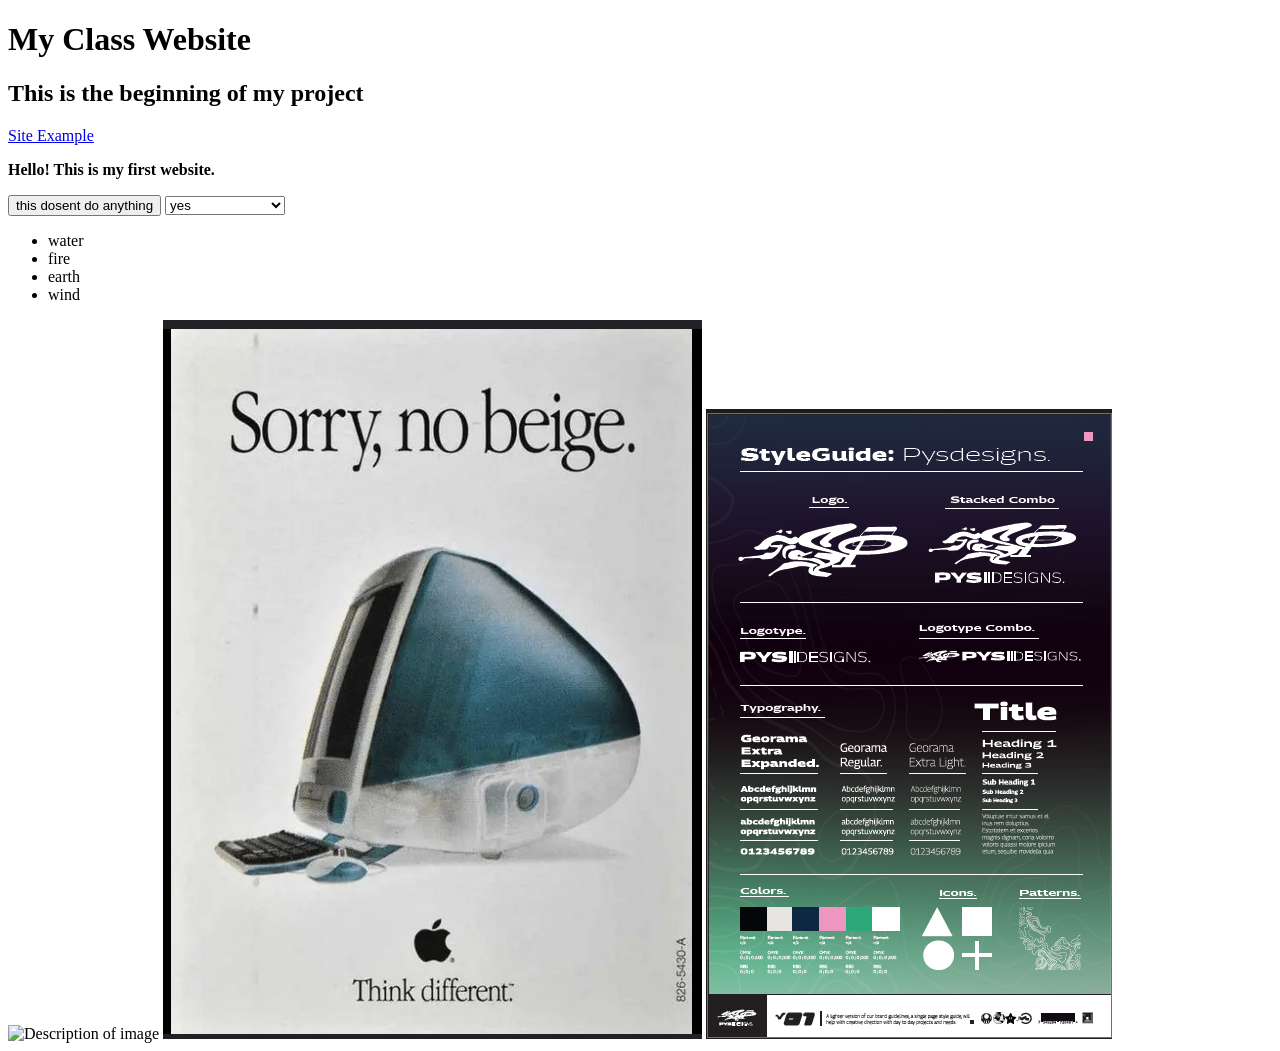
==== index.html @ b3498339 "Fix file path for stylesheet in index.html" ====
<!doctype html>
<html lang="en">
<head>
  <meta charset="utf-8">
  <meta name="viewport" content="width=device-width, initial-scale=1">
  <title>Document</title>
  <link rel="stylesheet" href="./style.css">
</head>
<body>
<h1>My Class Website</h1>
<h2>This is the beginning of my project</h2>
<a href="https://pysdesigns.studio/">Site Example</a>

  <p><b>Hello! This is my first website.</b></p>
  
  <button>this dosent do anything</button>
  <select>
    <option value="option1">yes</option>
    <option value="option2">no</option>
    <option value="option3">maybe</option>
    <option value="option4">so</option>
    <option value="option5">idk</option>
    <option value="option6">and another one</option>
</select>
<ul>
  <li>water</li>
  <li>fire</li>
  <li>earth</li>
  <li>wind</li>
</ul>

  <img src="sample 1.jpg" alt="Description of image">
  <img src="Sample 2.png" alt="Description of image">
  <img src="Sample 3.png" alt="Description of image">
 
</body>
</html>
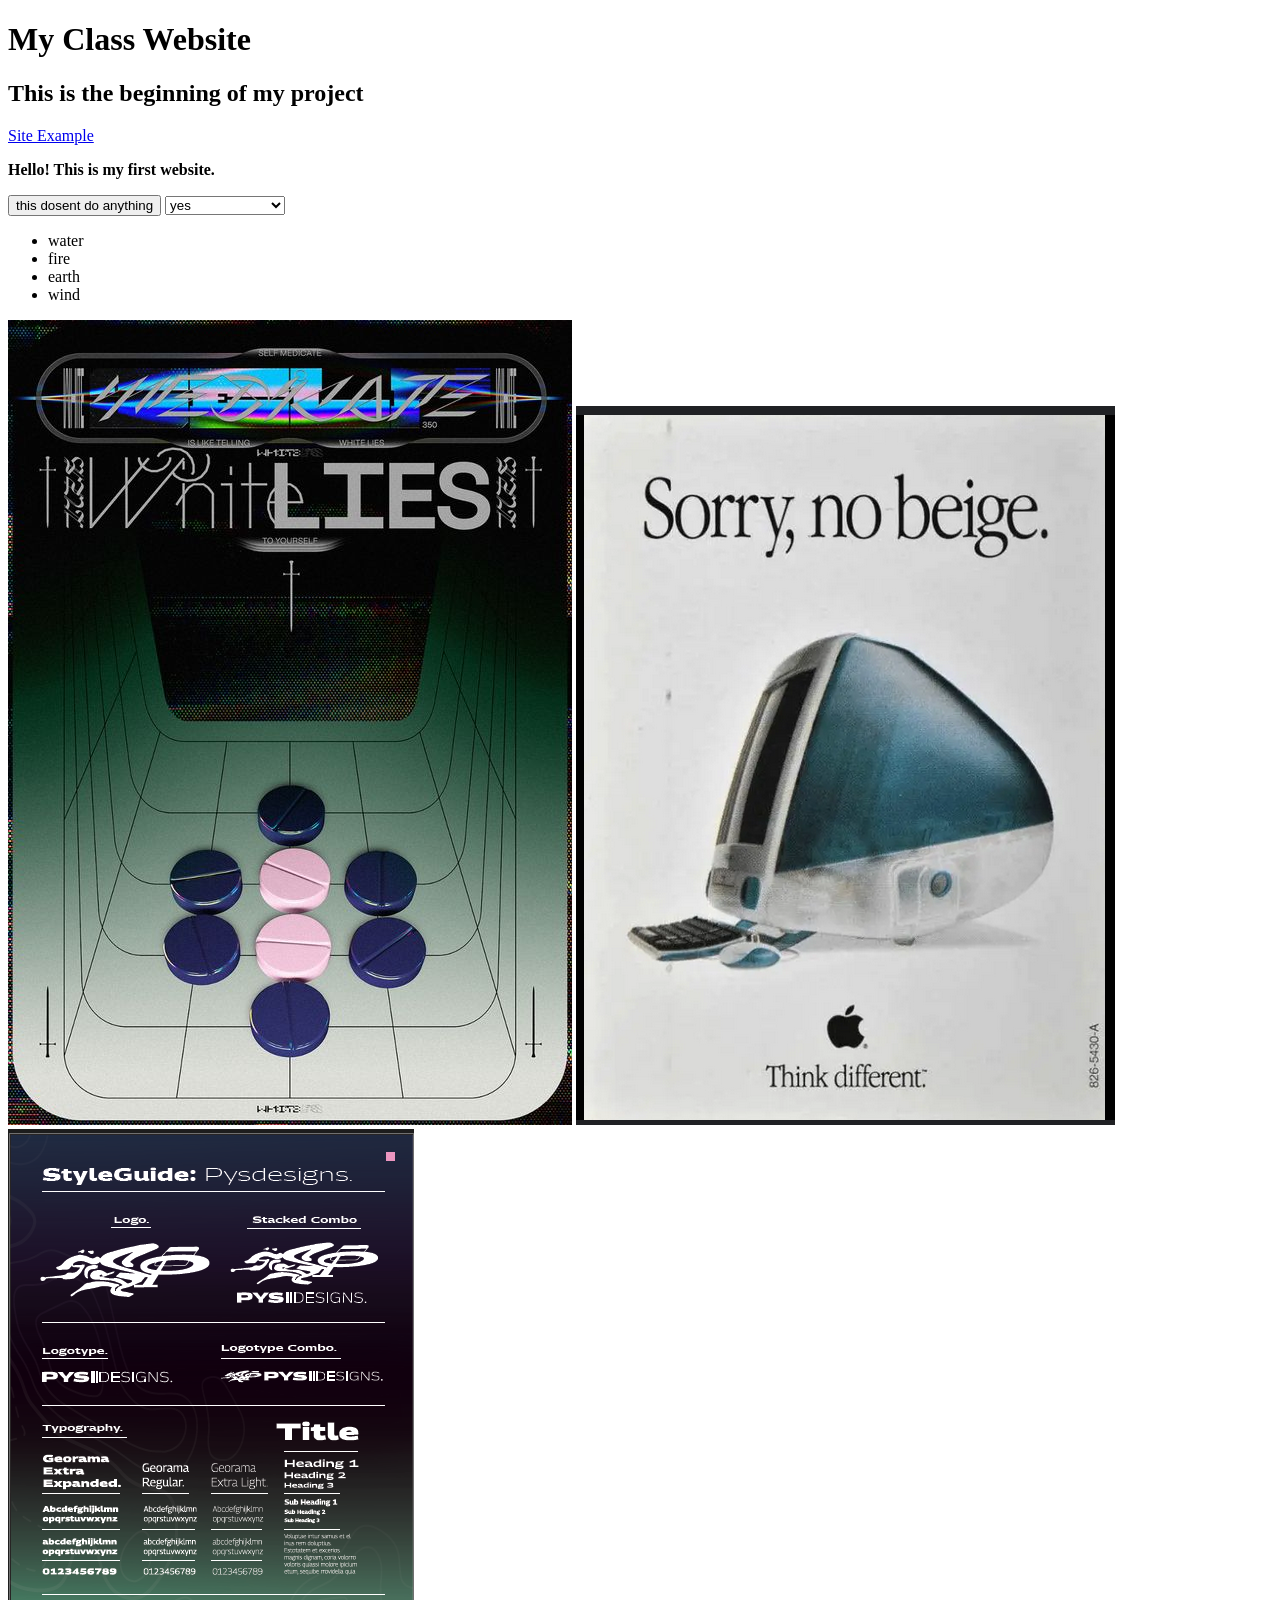
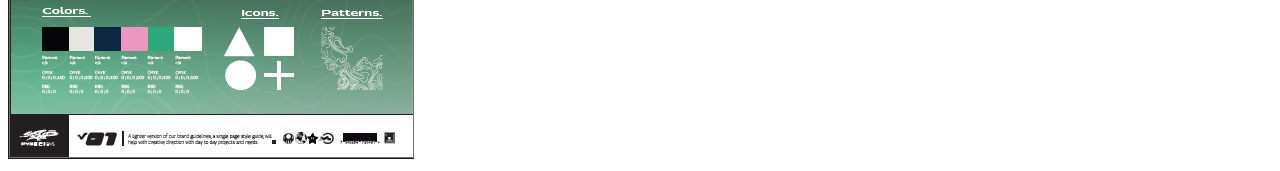
==== commit c714d3e2: "Fix HTML formatting and structure" ====
--- a/index.html
+++ b/index.html
@@ -29,7 +29,7 @@
   <li>wind</li>
 </ul>
 
-  <img src="sample 1.jpg" alt="Description of image">
+  <img src="Sample 1.jpg" alt="Description of image">
   <img src="Sample 2.png" alt="Description of image">
   <img src="Sample 3.png" alt="Description of image">
  
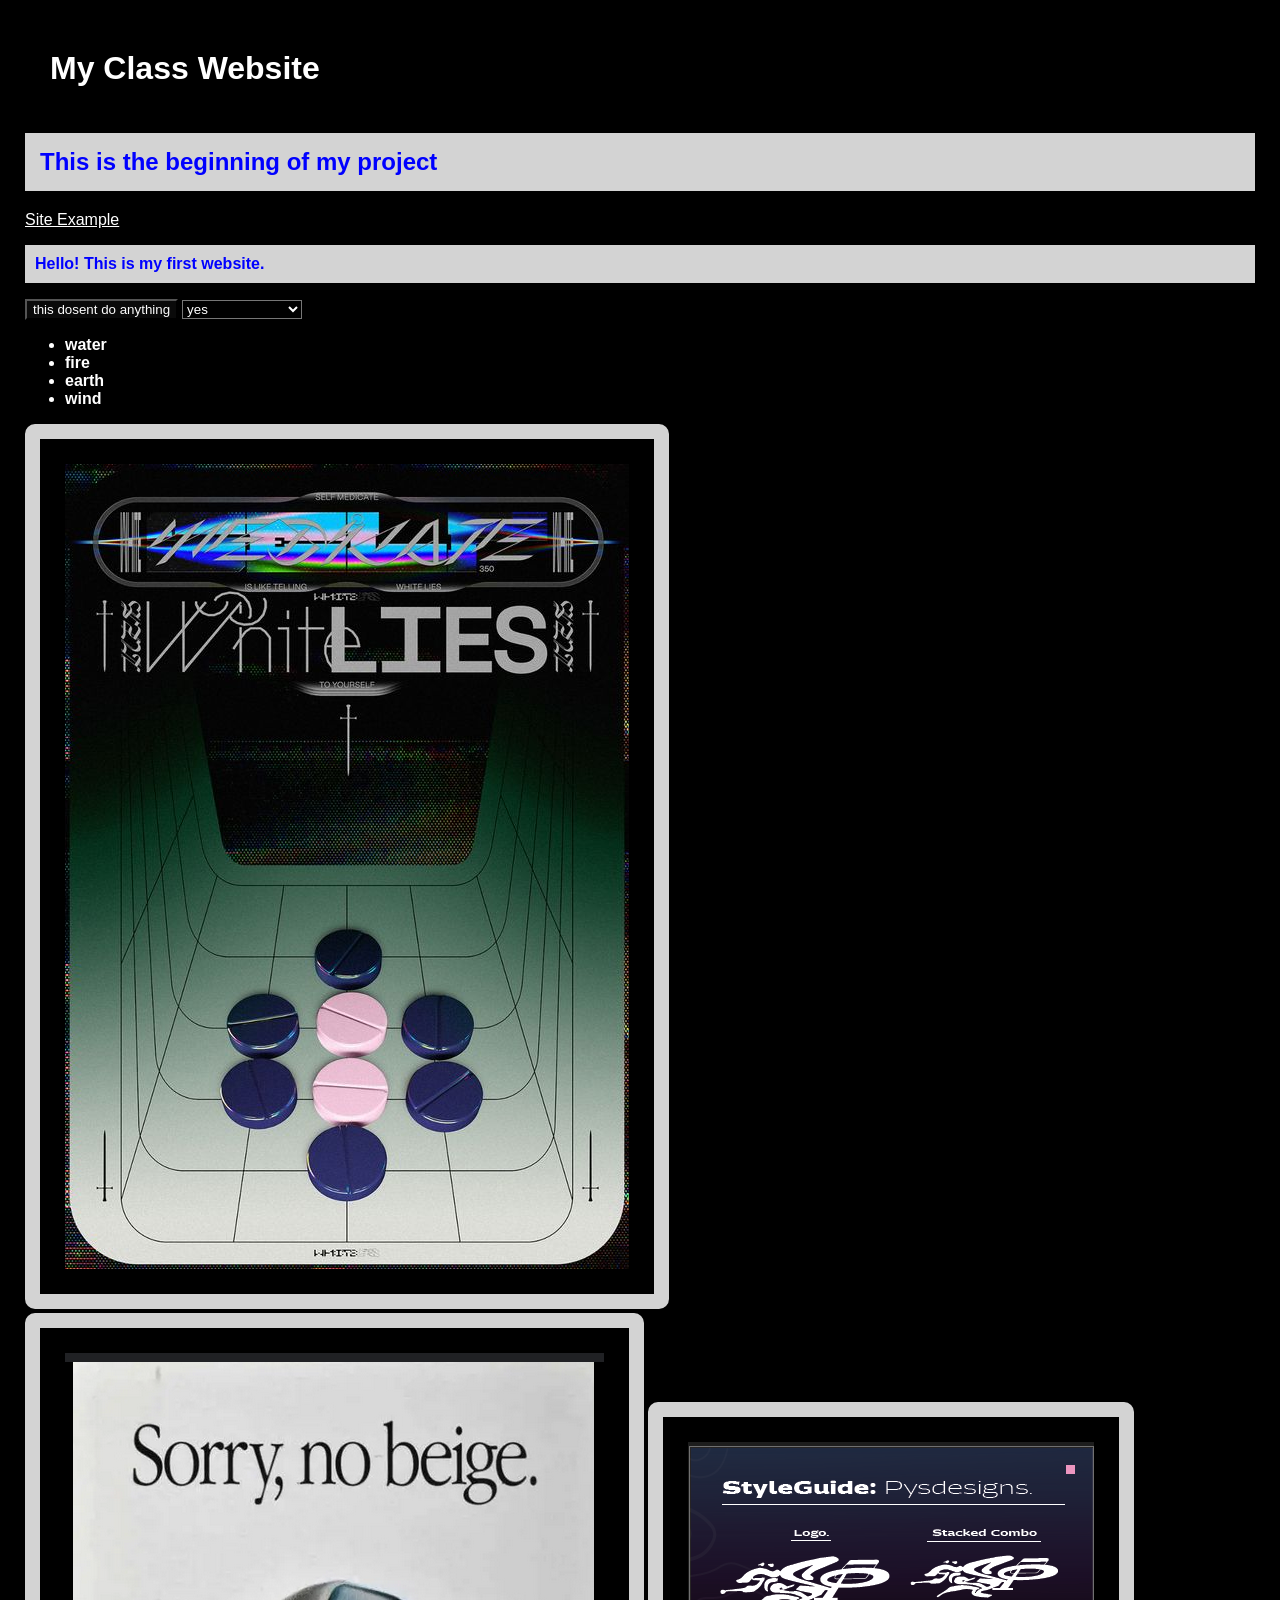
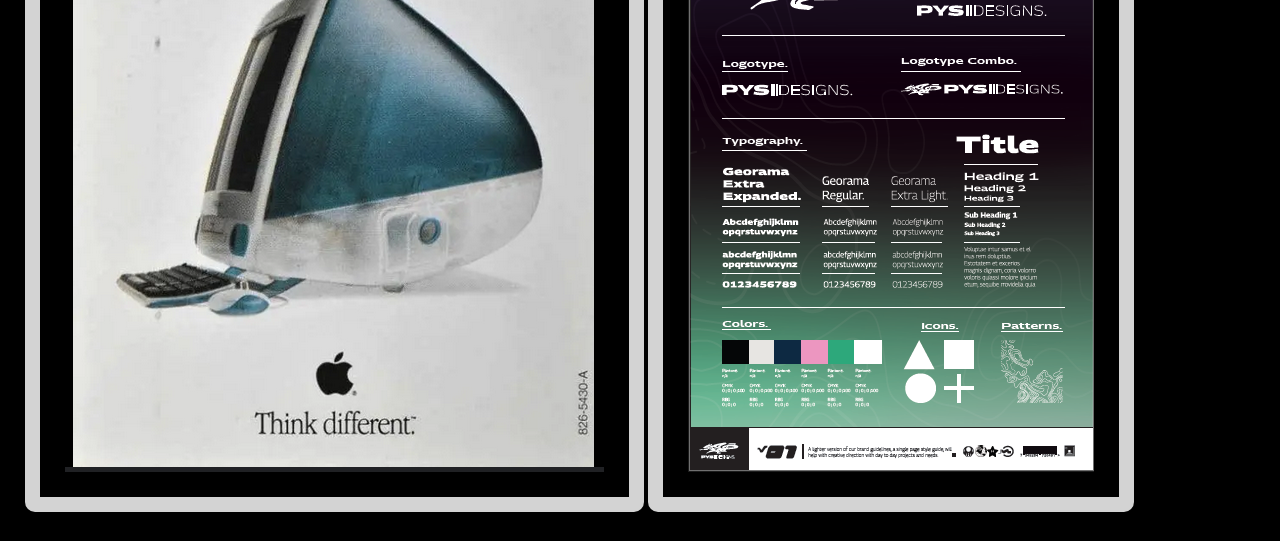
==== commit ed456a3f: "Update index.html" ====
--- a/index.html
+++ b/index.html
@@ -4,7 +4,7 @@
   <meta charset="utf-8">
   <meta name="viewport" content="width=device-width, initial-scale=1">
   <title>Document</title>
-  <link rel="stylesheet" href="./style.css">
+  <link rel="stylesheet" href="./Style.css">
 </head>
 <body>
 <h1>My Class Website</h1>
--- a/Style.css
+++ b/Style.css
@@ -0,0 +1,54 @@
+body{
+    background-color: black;
+    margin: 25px;
+}
+H1{
+    color: white;
+    background-color: black;
+    font-family: Arial, sans-serif;
+    padding: 25px;
+}
+H2{
+    color: blue;
+    background-color: lightgray;
+    font-family: Arial, sans-serif;
+    padding: 15px;
+}
+P{
+    color: blue;
+    background-color: lightgray;
+    font-family: Arial, sans-serif;
+    padding: 10px;
+}
+a{
+    color:white;
+    background-color: black;
+    font-family: Arial, sans-serif;
+}
+img{
+    background-color: black;
+    border: 15px solid lightgray;
+    border-radius: 10px;
+    padding: 25px;
+}
+select{
+    color: white;
+    background-color: black;
+    font-family: Arial, sans-serif;
+}
+ul{
+    color: white;
+    background-color: none;
+    font-family: Arial, sans-serif;
+    font-weight: bold;
+}
+button{
+    color:rgb(253, 253, 253);
+    background-color: #0a0a0a;
+    font-family: Arial, sans-serif;
+}
+select{
+    color: white;
+    background-color: black;
+    font-family: Arial, sans-serif;
+}
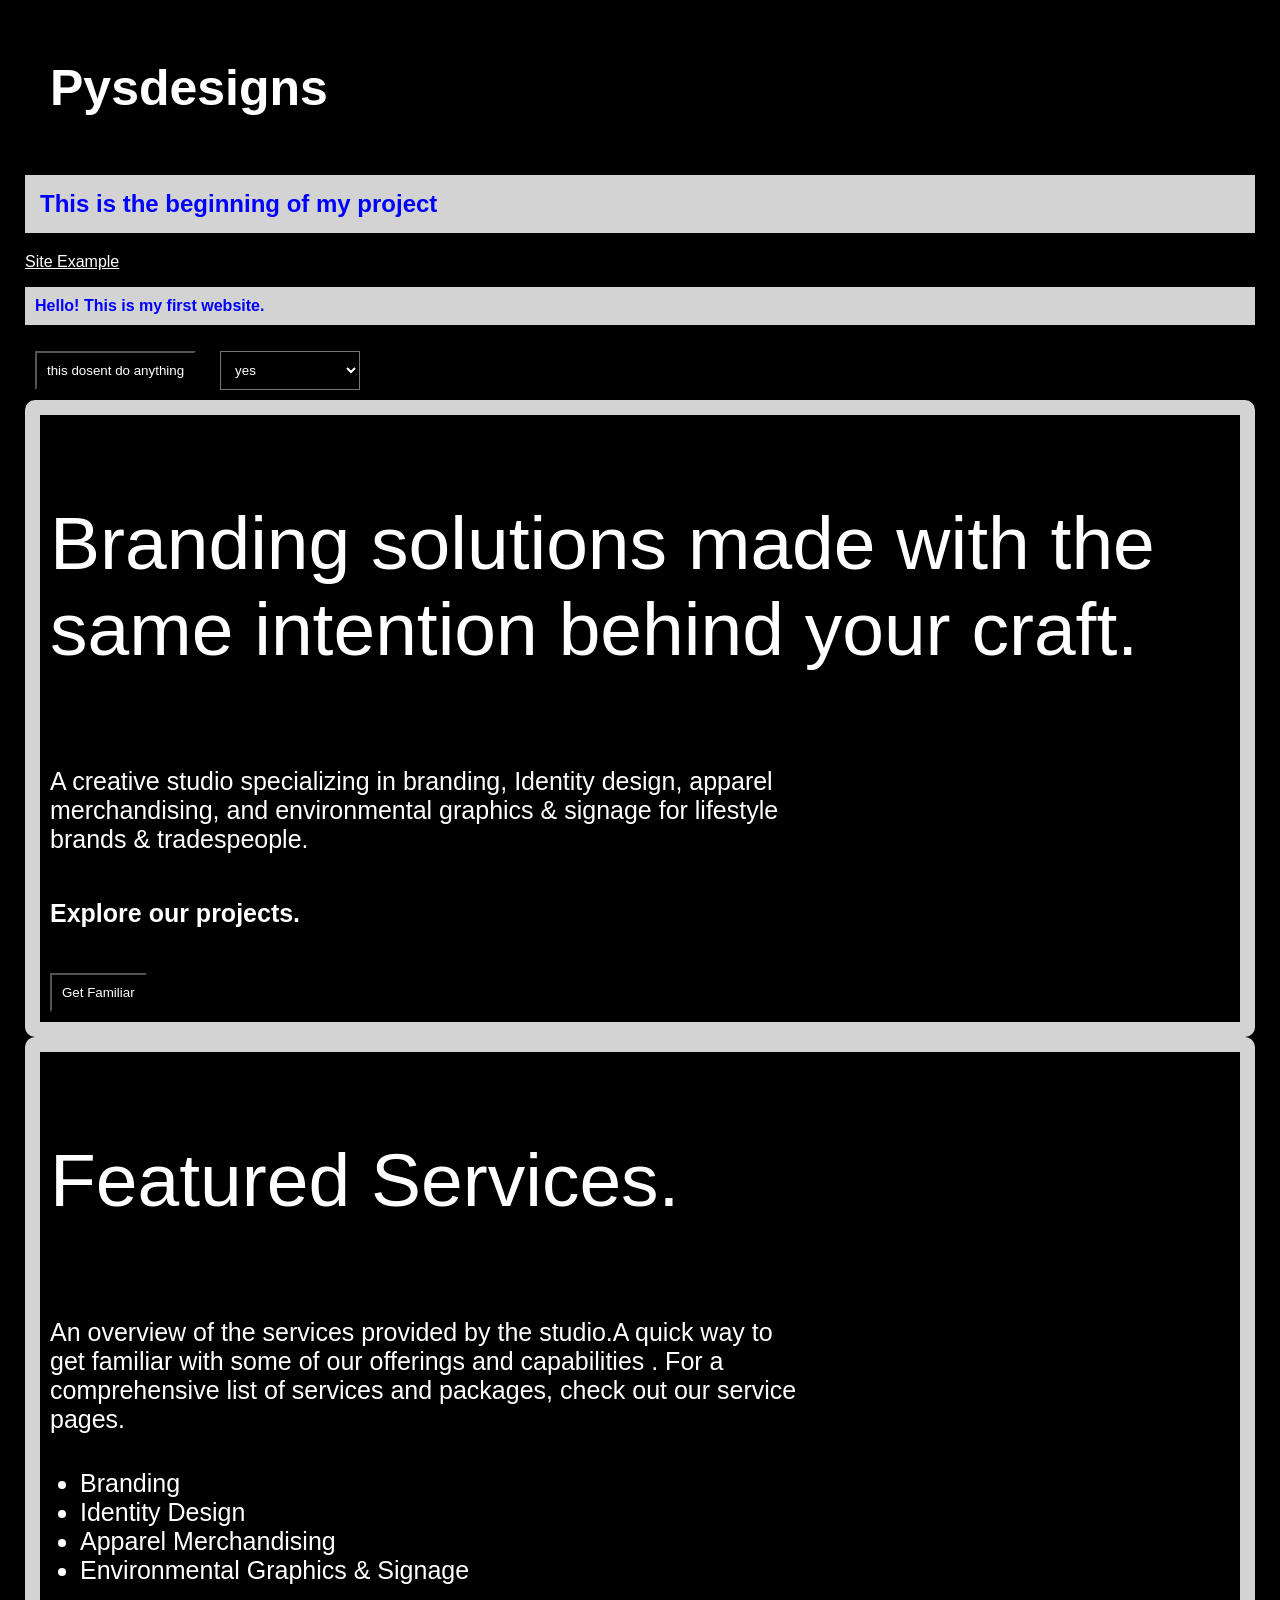
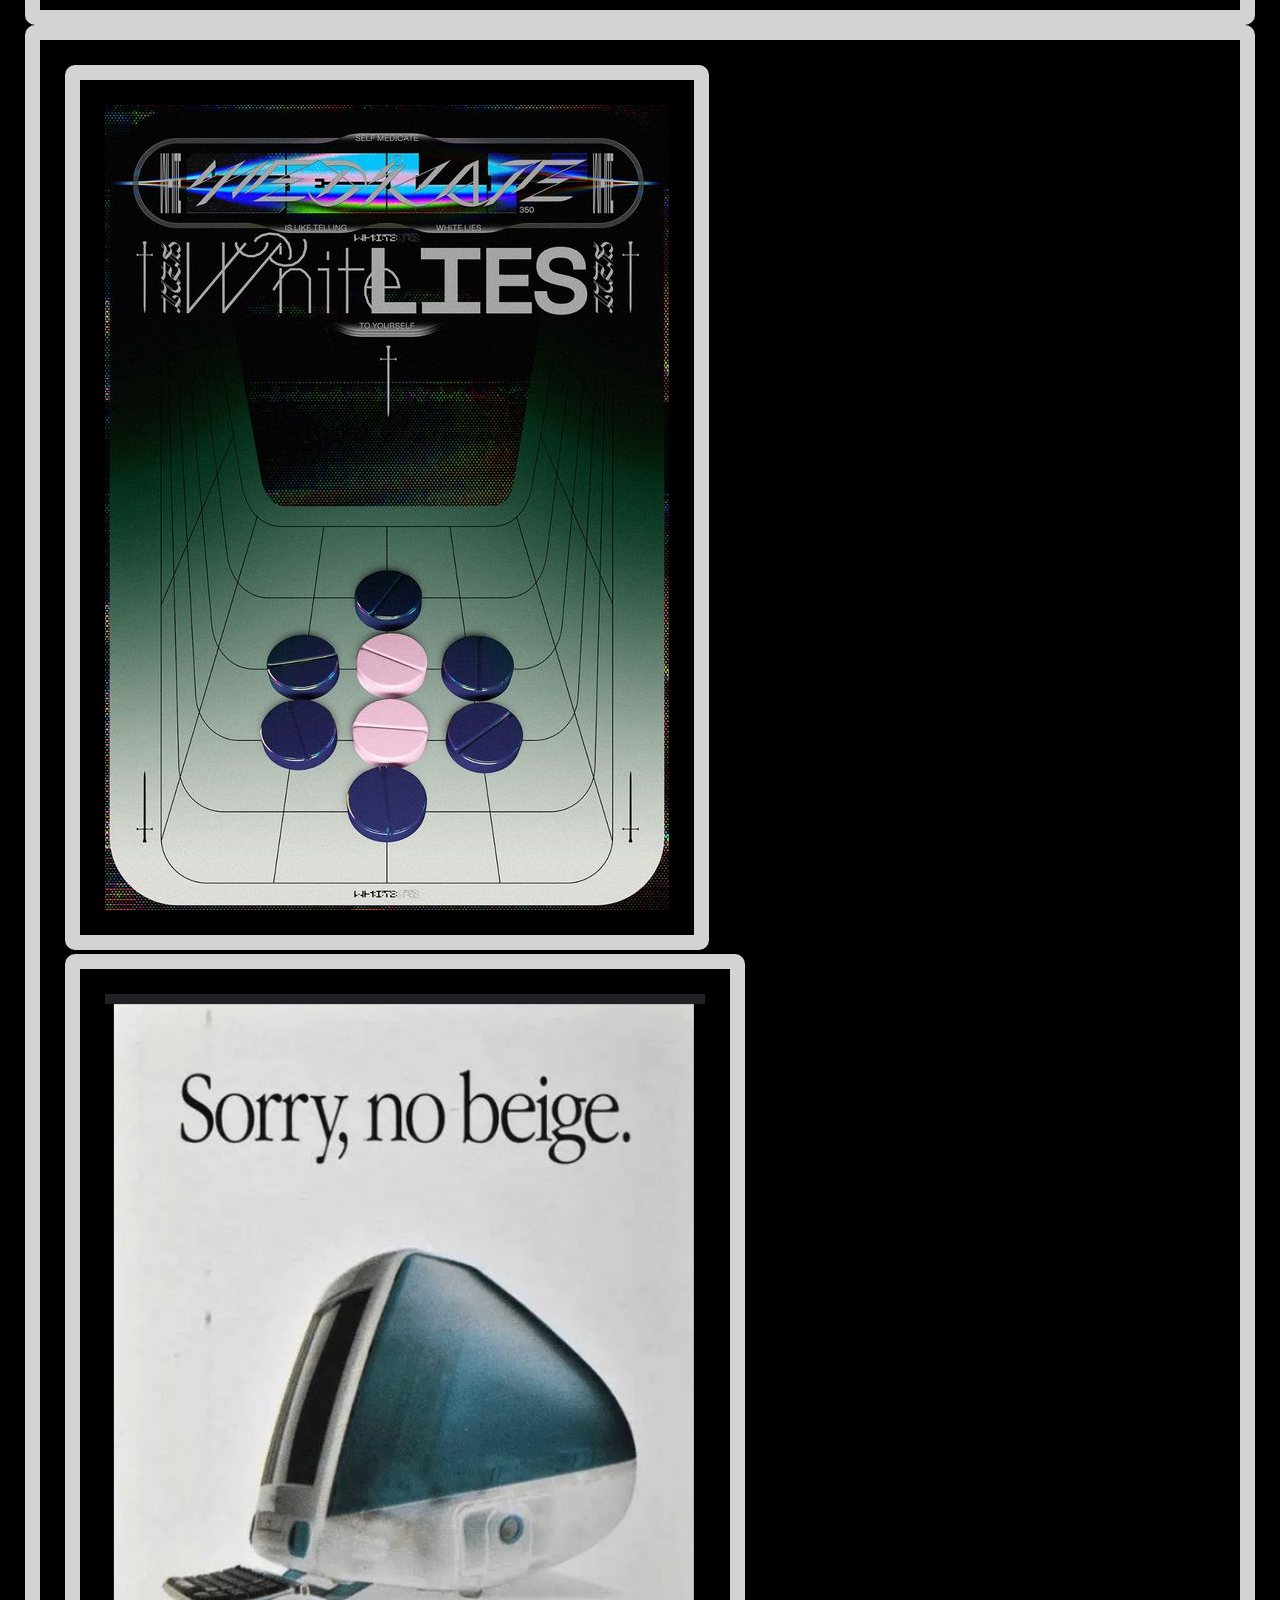
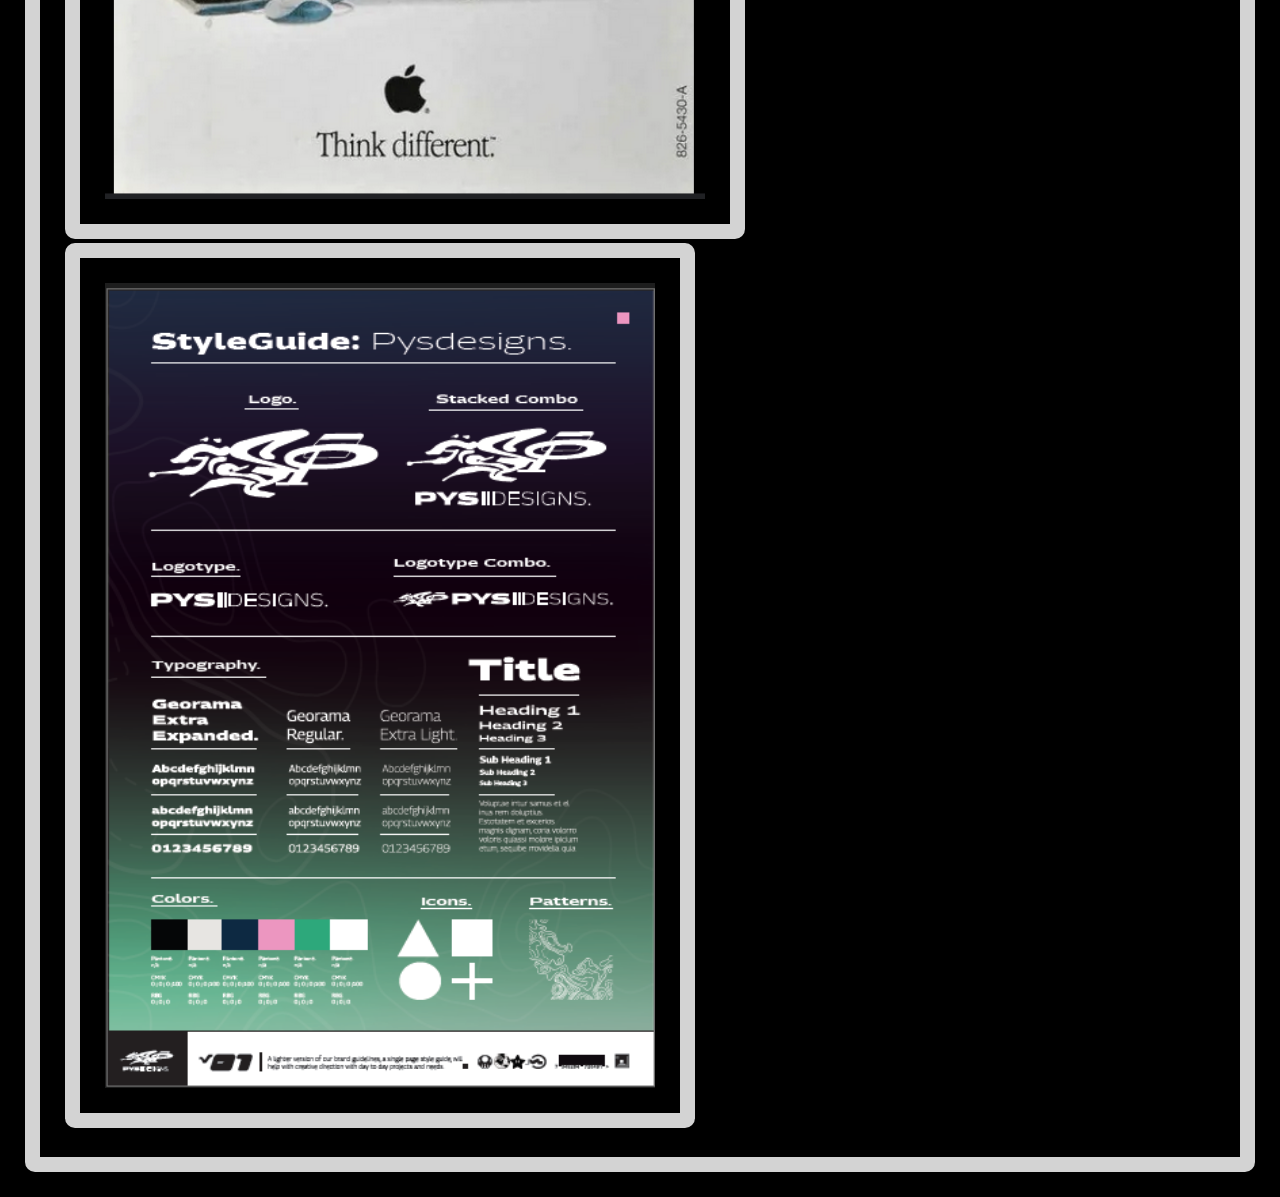
==== commit 6c6cd1ab: "div and class update added div ,ids, and class to html and css" ====
--- a/index.html
+++ b/index.html
@@ -1,37 +1,52 @@
-<!doctype html>
-<html lang="en">
-<head>
-  <meta charset="utf-8">
-  <meta name="viewport" content="width=device-width, initial-scale=1">
-  <title>Document</title>
-  <link rel="stylesheet" href="./Style.css">
-</head>
-<body>
-<h1>My Class Website</h1>
-<h2>This is the beginning of my project</h2>
-<a href="https://pysdesigns.studio/">Site Example</a>
-
-  <p><b>Hello! This is my first website.</b></p>
-  
-  <button>this dosent do anything</button>
-  <select>
-    <option value="option1">yes</option>
-    <option value="option2">no</option>
-    <option value="option3">maybe</option>
-    <option value="option4">so</option>
-    <option value="option5">idk</option>
-    <option value="option6">and another one</option>
-</select>
-<ul>
-  <li>water</li>
-  <li>fire</li>
-  <li>earth</li>
-  <li>wind</li>
-</ul>
-
-  <img src="Sample 1.jpg" alt="Description of image">
-  <img src="Sample 2.png" alt="Description of image">
-  <img src="Sample 3.png" alt="Description of image">
- 
-</body>
-</html>
+<!doctype html>
+<html lang="en">
+<head>
+  <meta charset="utf-8">
+  <meta name="viewport" content="width=device-width, initial-scale=1">
+  <title>Document</title>
+  <link rel="stylesheet" href="./Style.css">
+</head>
+<body>
+  <h1>Pysdesigns</h1>
+  <h2>This is the beginning of my project</h2>
+  <a href="https://pysdesigns.studio/">Site Example</a>
+    <p><b>Hello! This is my first website.</b></p>
+  <button>this dosent do anything</button>
+  <select>
+      <option value="option1">yes</option>
+      <option value="option2">no</option>
+      <option value="option3">maybe</option>
+      <option value="option4">so</option>
+      <option value="option5">idk</option>
+      <option value="option6">and another one</option>
+  </select> 
+
+  <div id="hero">
+    <p class="Title">Branding solutions made with the same intention behind your craft.</p>
+    <p class="subtitle">
+        A creative studio specializing in branding, Identity design, 
+        apparel merchandising, and environmental graphics & signage for lifestyle brands & tradespeople.
+    </p>
+    <p class="subtitle"><b>Explore our projects.</b></p>
+    <button>Get Familiar</button>
+    </div>
+  <div id="FeaturedServices">
+    <p class="Title"> Featured Services.</p>
+    <p class="subtitle">
+      An overview of the services provided by the studio.A quick way to get familiar with some of our offerings and capabilities .
+      For a comprehensive list of services and packages, check out our service pages. 
+    </p>
+    <ul>
+      <li>Branding</li>
+      <li>Identity Design</li>
+      <li>Apparel Merchandising</li>
+      <li>Environmental Graphics & Signage</li>
+    </ul>
+  </div>
+  <div id="images">
+    <img src="Sample 1.jpg" alt="Description of image">
+    <img src="Sample 2.png" alt="Description of image" height="805" width="600">
+    <img src="Sample 3.png" alt="Description of image" height="805" width="550">
+  </div>
+</body>
+</html>
--- a/Style.css
+++ b/Style.css
@@ -6,6 +6,7 @@
     color: white;
     background-color: black;
     font-family: Arial, sans-serif;
+    font-size: 50px;
     padding: 25px;
 }
 H2{
@@ -20,10 +21,56 @@
     font-family: Arial, sans-serif;
     padding: 10px;
 }
+#hero{
+    font-family: Arial, sans-serif;
+    border: 15px solid lightgray;
+    width: 1200px;
+    border-radius: 10px;
+}
+.Title{
+    color: white;
+    background-color: black;
+    font-family: Arial, sans-serif;
+    font-size: 75px;
+}
+.subtitle{
+    color: white;
+    background-color: black;
+    font-family: Arial, sans-serif;
+    font-size: 25px;
+    width: 750px;
+}
+
+#FeaturedServices{
+    font-family: Arial, sans-serif;
+    border: 15px solid lightgray;
+    width: 1200px;
+    border-radius: 10px;
+}
 a{
     color:white;
     background-color: black;
     font-family: Arial, sans-serif;
+}
+select{
+    color: white;
+    background-color: black;
+    font-family: Arial, sans-serif;
+    padding: 10px;
+    margin: 10px;
+}
+button{
+    color:White;
+    background-color: black;
+    font-family: Arial, sans-serif;
+    padding: 10px;
+    margin: 10px;
+}
+ul{
+    color: white;
+    background-color: none;
+    font-family: Arial, sans-serif;
+    font-size: 25px;
 }
 img{
     background-color: black;
@@ -31,24 +78,8 @@
     border-radius: 10px;
     padding: 25px;
 }
-select{
-    color: white;
-    background-color: black;
-    font-family: Arial, sans-serif;
-}
-ul{
-    color: white;
-    background-color: none;
-    font-family: Arial, sans-serif;
-    font-weight: bold;
-}
-button{
-    color:rgb(253, 253, 253);
-    background-color: #0a0a0a;
-    font-family: Arial, sans-serif;
-}
-select{
-    color: white;
-    background-color: black;
-    font-family: Arial, sans-serif;
-}
+#images{
+    border: 15px solid lightgray;
+    padding: 25px;
+    border-radius: 10px;
+}
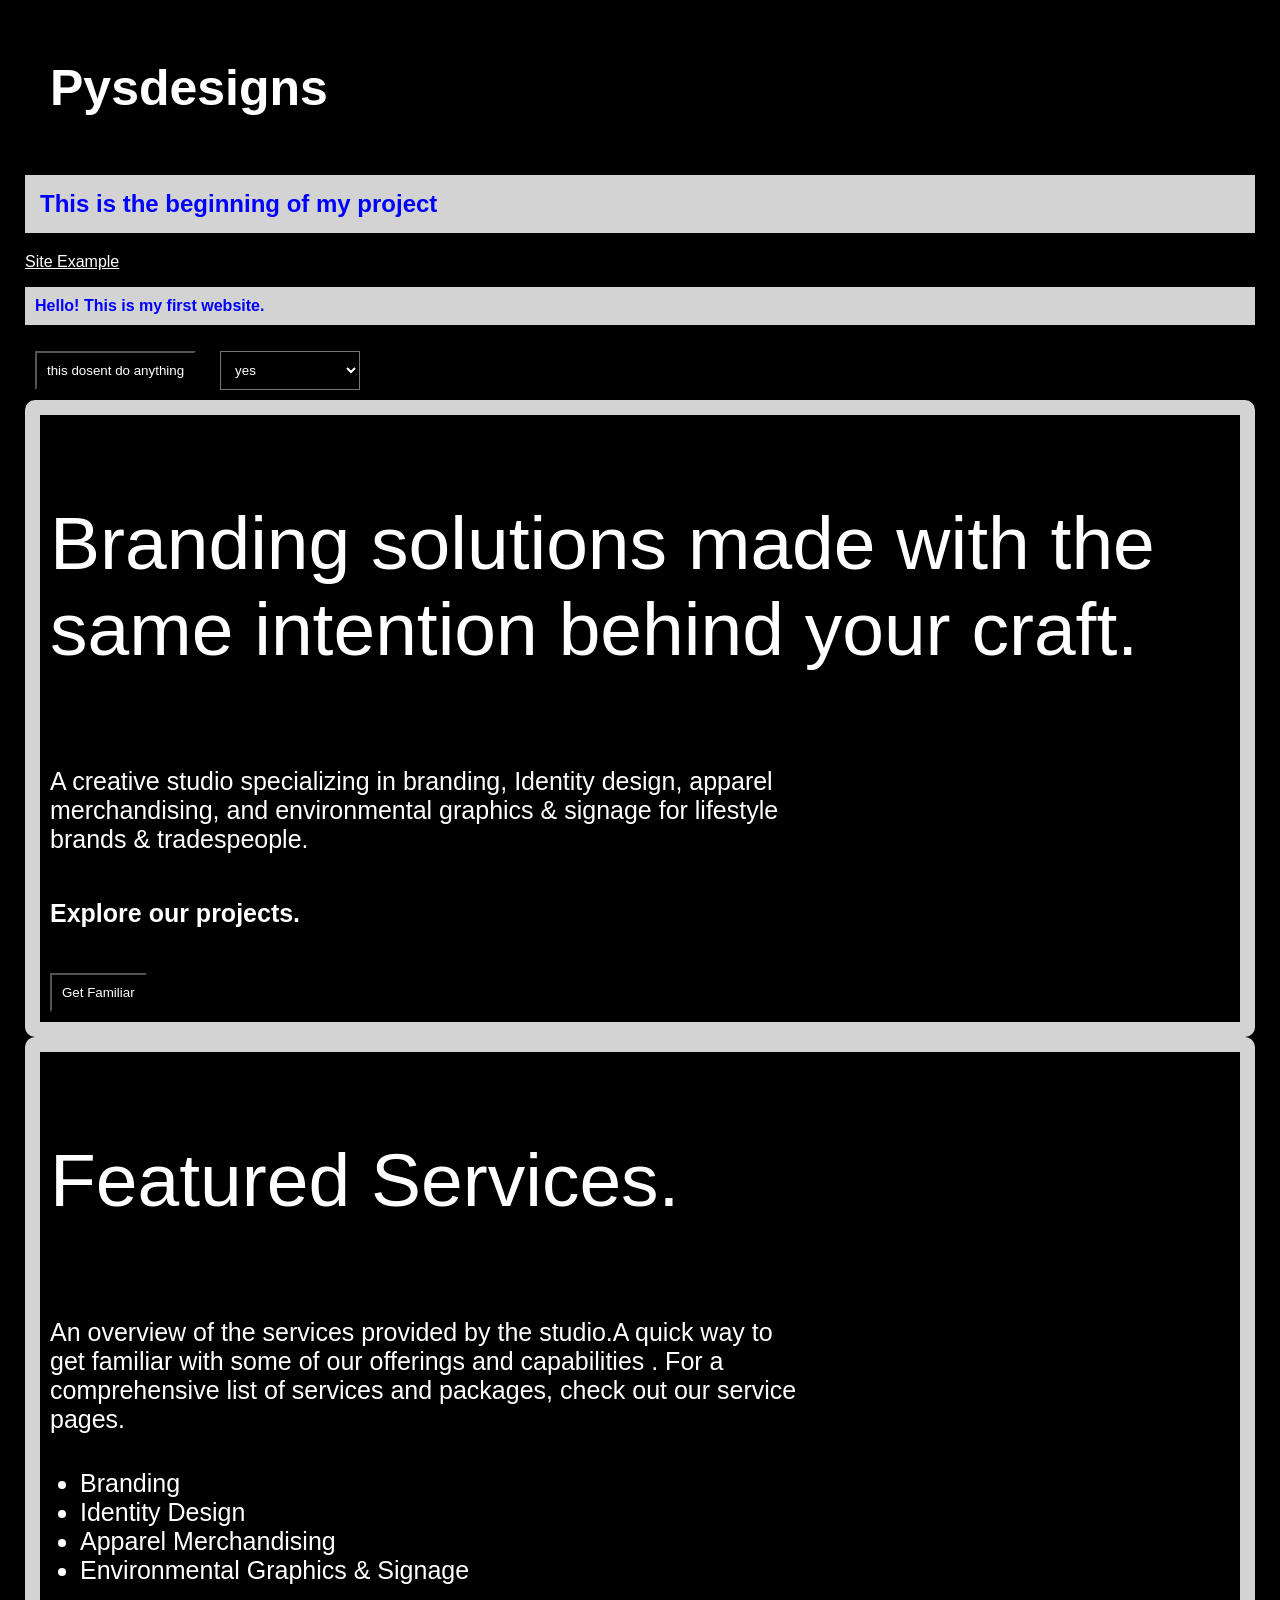
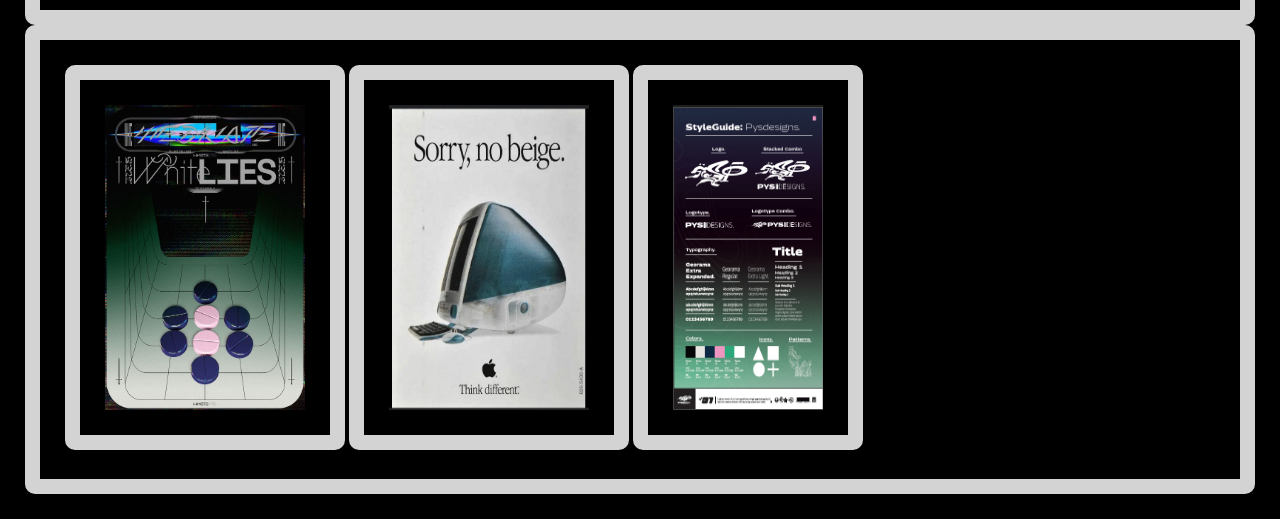
==== commit 13063219: "Merge branch 'main' of https://github.com/cpayez/carlos-payes-class-website" ====
--- a/index.html
+++ b/index.html
@@ -44,9 +44,9 @@
     </ul>
   </div>
   <div id="images">
-    <img src="Sample 1.jpg" alt="Description of image">
-    <img src="Sample 2.png" alt="Description of image" height="805" width="600">
-    <img src="Sample 3.png" alt="Description of image" height="805" width="550">
+    <img src="Sample 1.jpg" alt="Description of image" height="305" width="200">
+    <img src="Sample 2.png" alt="Description of image" height="305" width="200">
+    <img src="Sample 3.png" alt="Description of image" height="305" width="150">
   </div>
 </body>
-</html>
+</html>
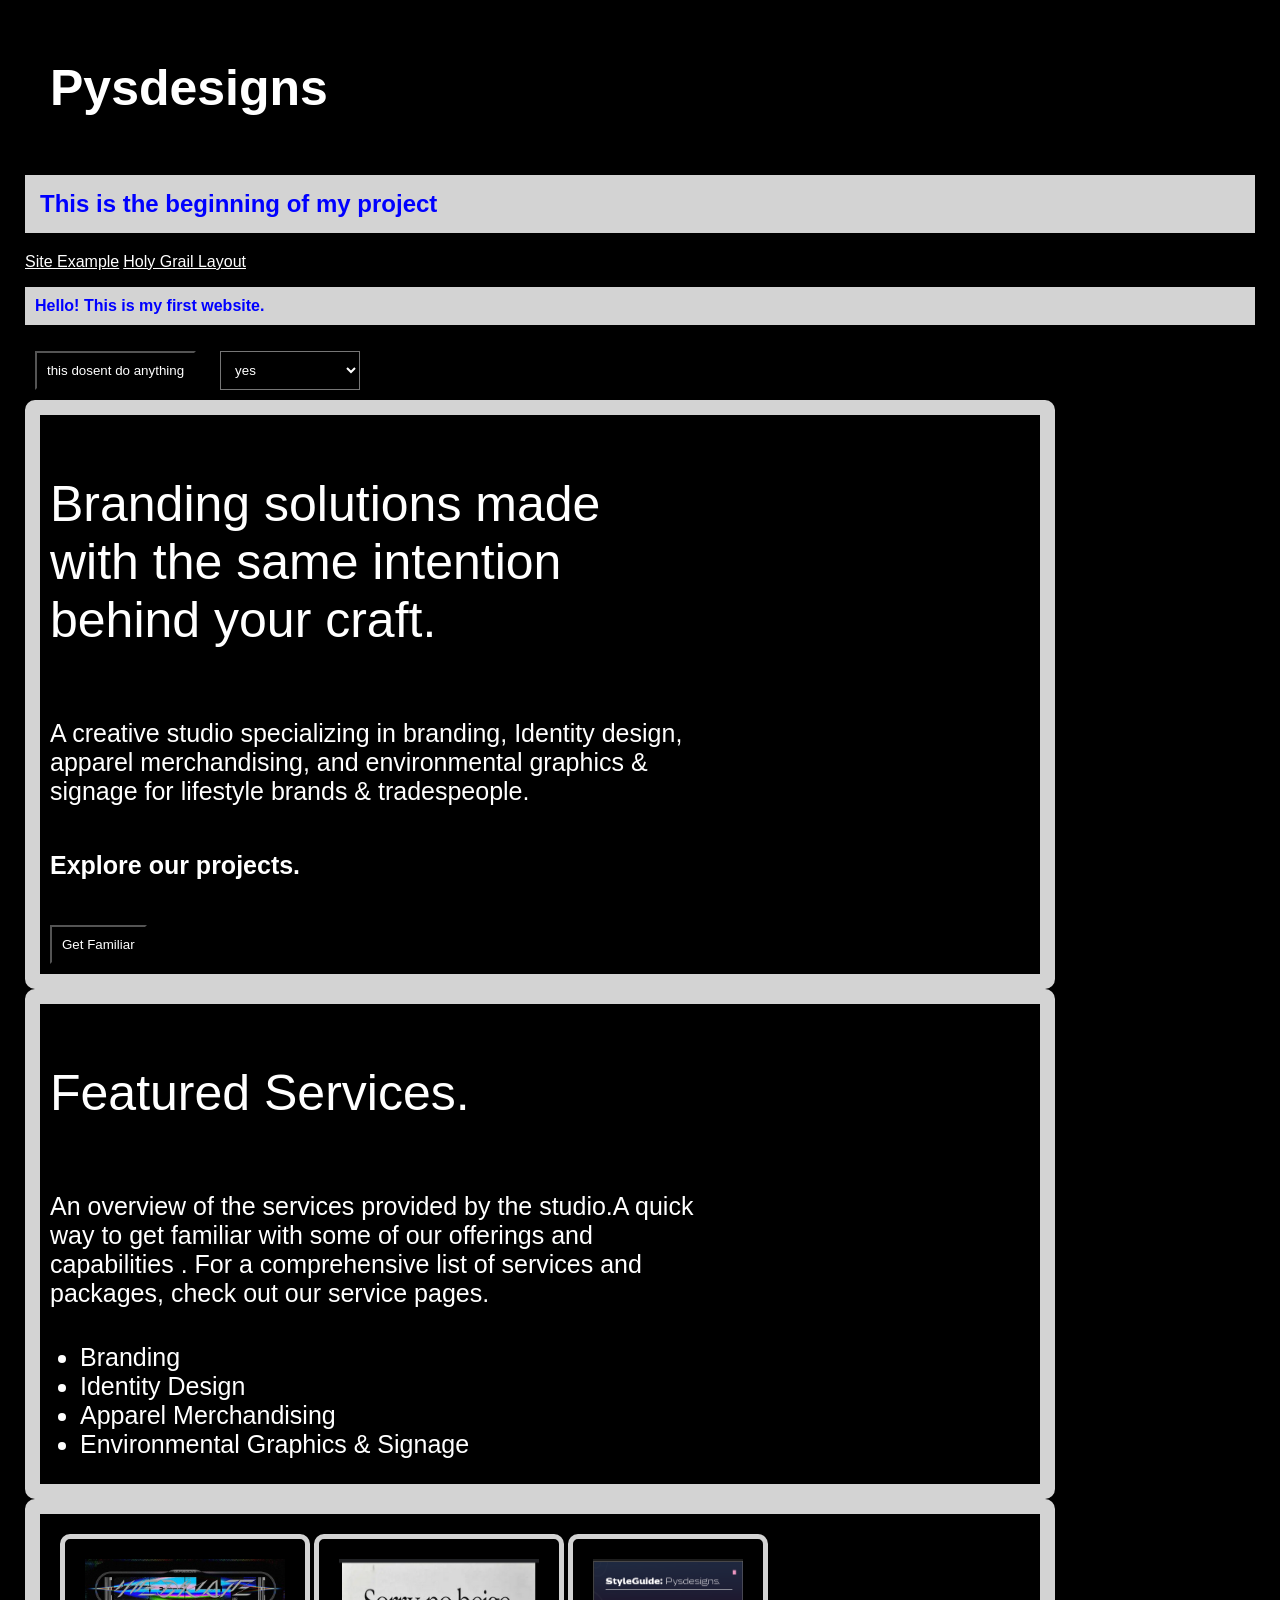
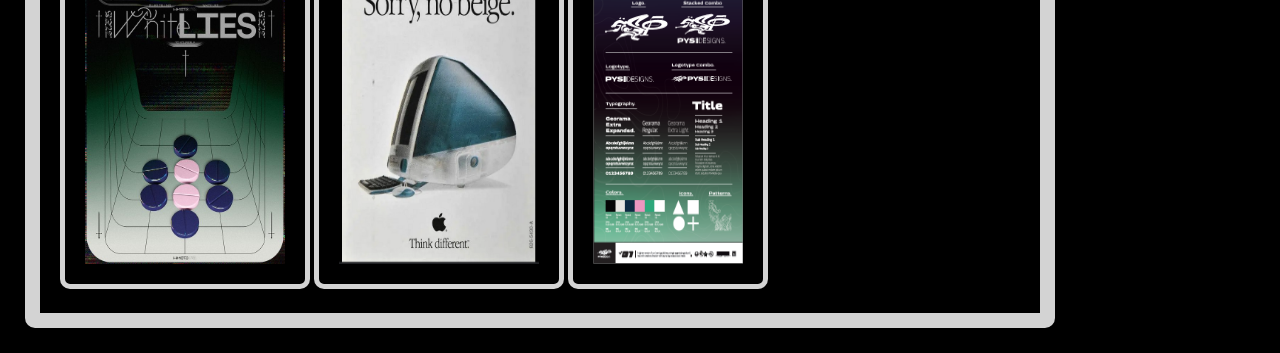
==== commit 055f4dcc: "Add files via upload" ====
--- a/index.html
+++ b/index.html
@@ -10,6 +10,7 @@
   <h1>Pysdesigns</h1>
   <h2>This is the beginning of my project</h2>
   <a href="https://pysdesigns.studio/">Site Example</a>
+  <a href="Holy-Grail.html">Holy Grail Layout</a>
     <p><b>Hello! This is my first website.</b></p>
   <button>this dosent do anything</button>
   <select>
--- a/Style.css
+++ b/Style.css
@@ -24,27 +24,28 @@
 #hero{
     font-family: Arial, sans-serif;
     border: 15px solid lightgray;
-    width: 1200px;
+    width: 1000px;
     border-radius: 10px;
 }
 .Title{
     color: white;
     background-color: black;
     font-family: Arial, sans-serif;
-    font-size: 75px;
+    font-size: 50px;
+    width: 650px;
 }
 .subtitle{
     color: white;
     background-color: black;
     font-family: Arial, sans-serif;
     font-size: 25px;
-    width: 750px;
+    width: 650px;
 }
 
 #FeaturedServices{
     font-family: Arial, sans-serif;
     border: 15px solid lightgray;
-    width: 1200px;
+    width: 1000px;
     border-radius: 10px;
 }
 a{
@@ -74,12 +75,13 @@
 }
 img{
     background-color: black;
-    border: 15px solid lightgray;
+    border: 5px solid lightgray;
     border-radius: 10px;
-    padding: 25px;
+    padding: 20px;
 }
 #images{
     border: 15px solid lightgray;
-    padding: 25px;
+    width: 960px;
     border-radius: 10px;
+    padding: 20px;
 }
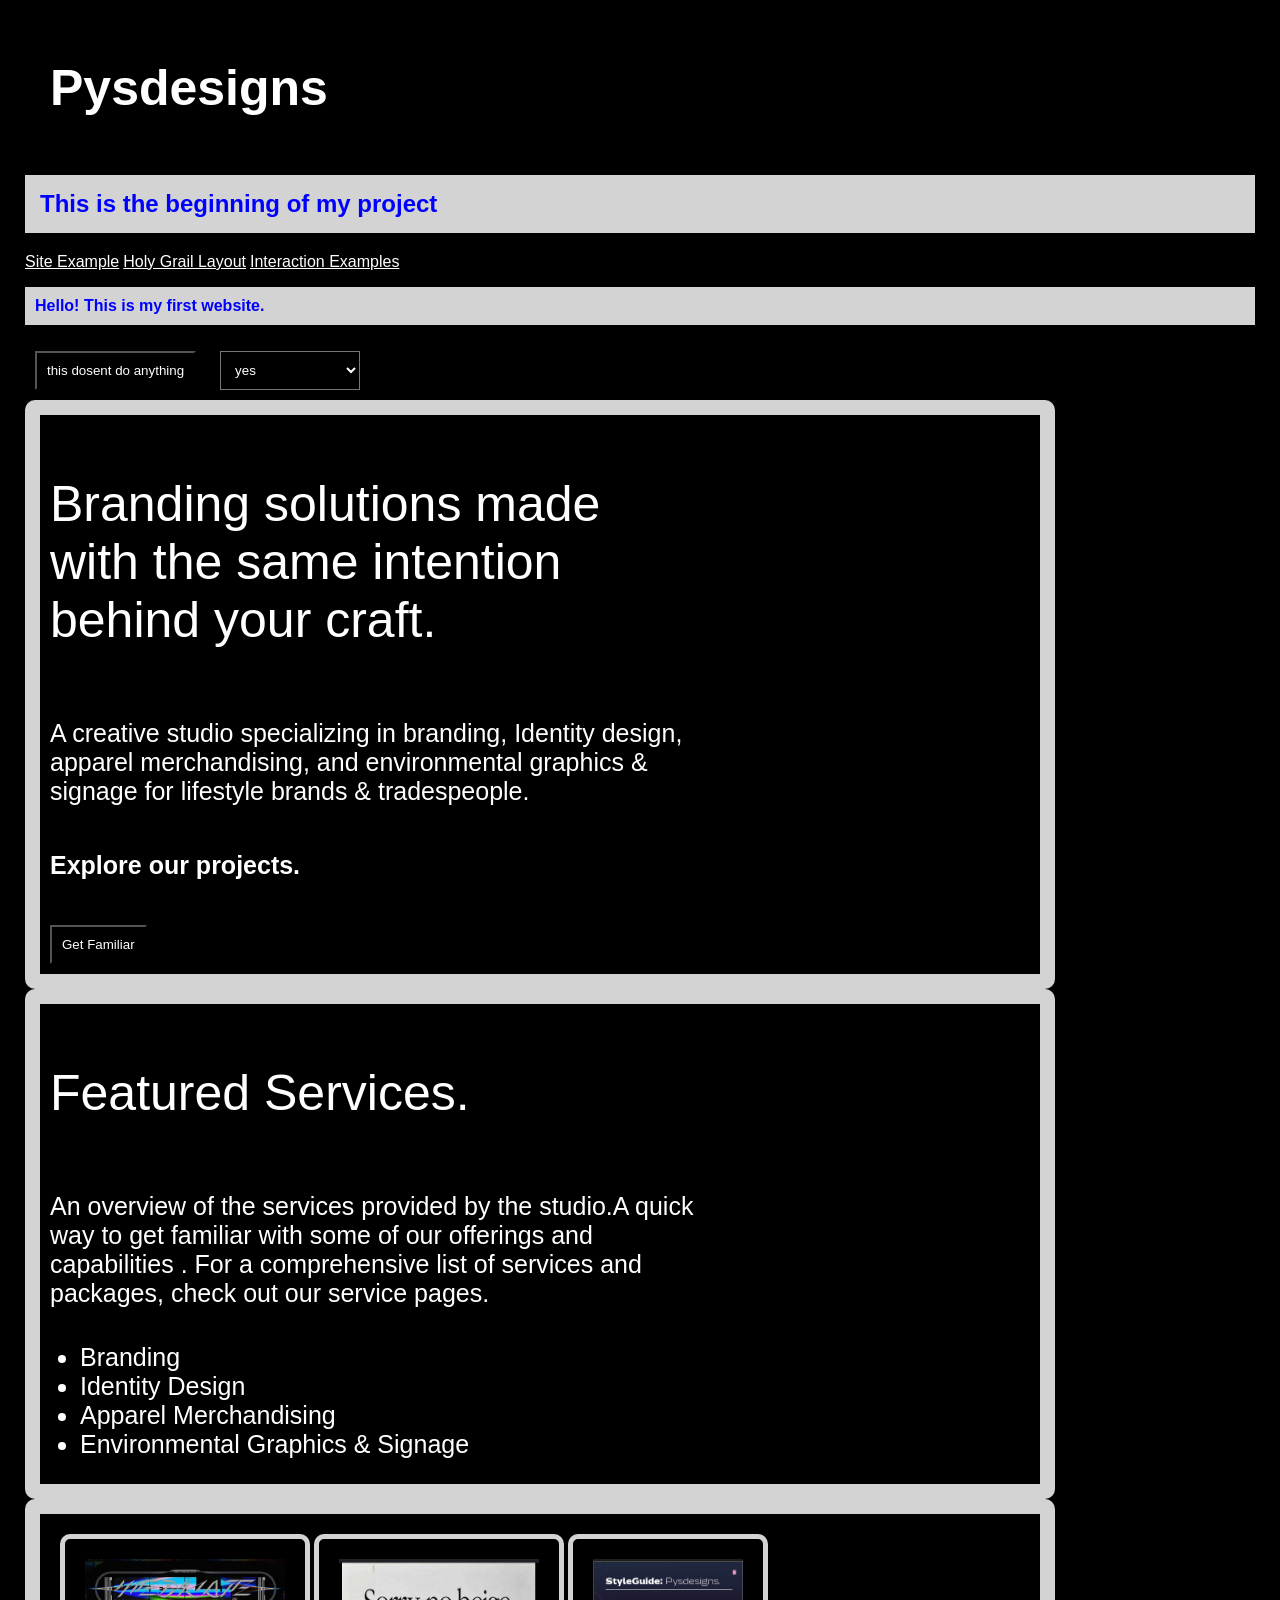
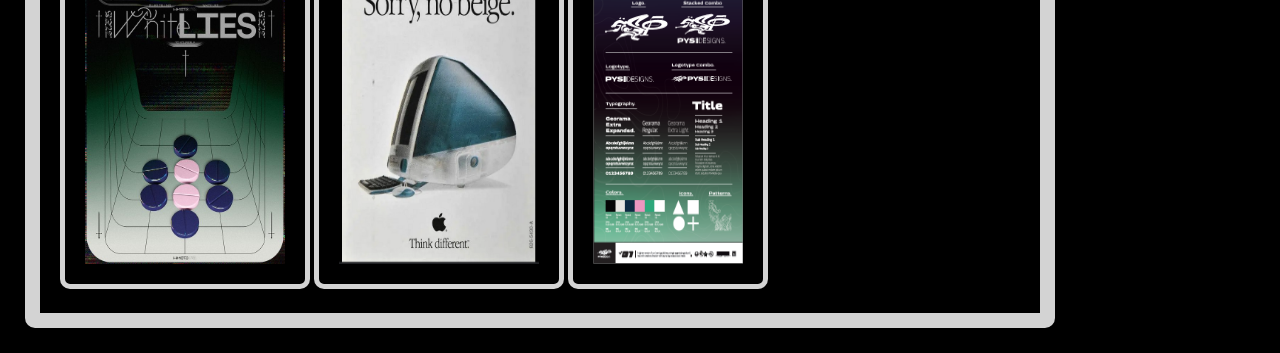
==== commit 1a237418: "Add files via upload" ====
--- a/index.html
+++ b/index.html
@@ -11,6 +11,7 @@
   <h2>This is the beginning of my project</h2>
   <a href="https://pysdesigns.studio/">Site Example</a>
   <a href="Holy-Grail.html">Holy Grail Layout</a>
+  <a href="interactions.html">Interaction Examples</a>
     <p><b>Hello! This is my first website.</b></p>
   <button>this dosent do anything</button>
   <select>
